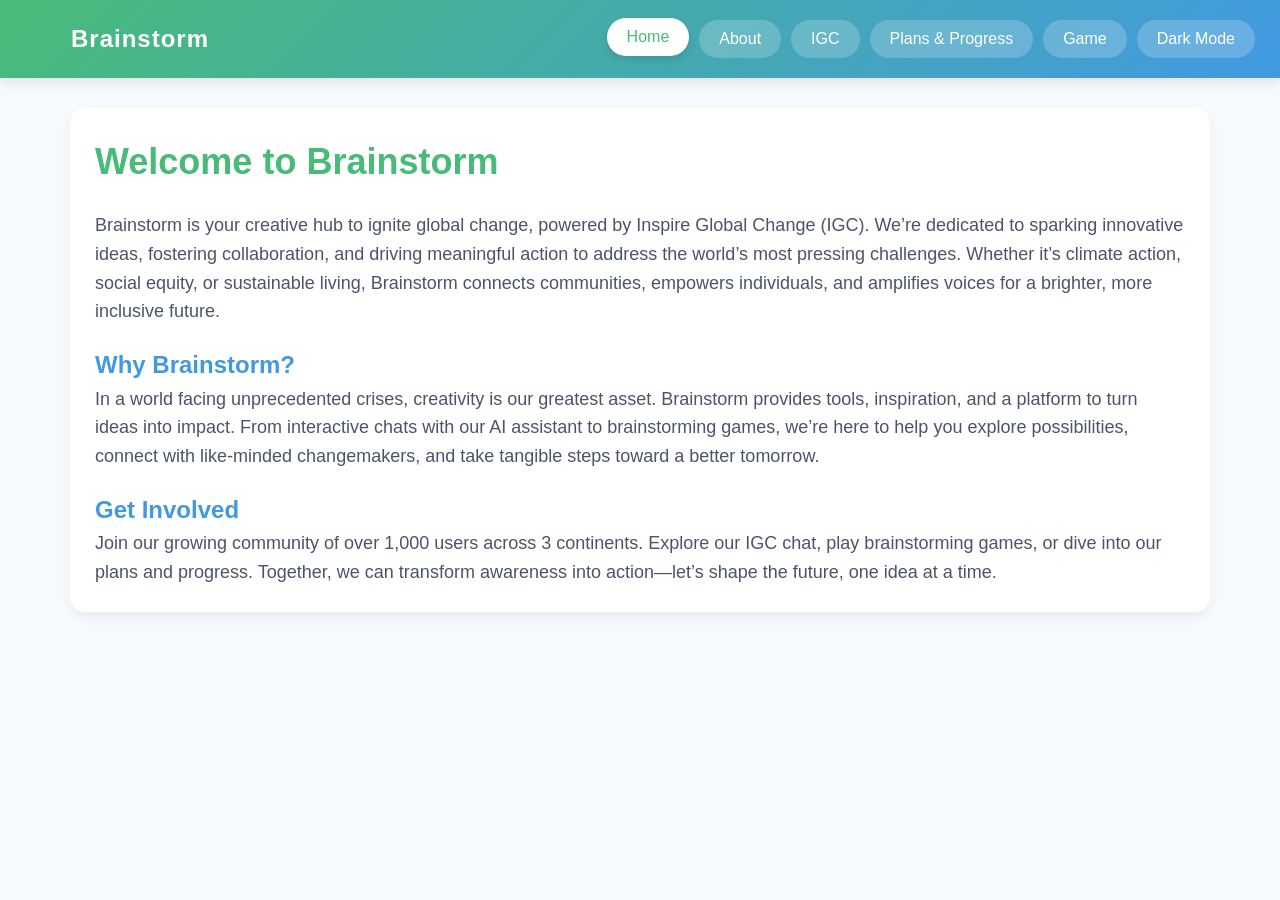
==== index.html @ 324d04b8 "Add files via upload" ====
<!DOCTYPE html>
<html lang="en">
<head>
    <meta charset="UTF-8">
    <meta name="viewport" content="width=device-width, initial-scale=1.0, viewport-fit=cover">
    <title>Brainstorm - Inspire Global Change</title>
    <!-- Load PyScript -->
    <link rel="stylesheet" href="https://pyscript.net/releases/2024.10.1/core.css">
    <script defer src="https://pyscript.net/releases/2024.10.1/core.js" type="module"></script>
    <!-- Local Styles -->
    <link rel="stylesheet" href="styles.css">
</head>
<body>
    <nav>
        <div class="logo">
            <img src="[data-uri]" alt="Brainstorm Logo">
            <span>Brainstorm</span>
        </div>
        <div class="nav-buttons">
            <button id="homeBtn" class="active">Home</button>
            <button id="aboutBtn">About</button>
            <button id="igcBtn">IGC</button>
            <button id="plansBtn">Plans & Progress</button>
            <button id="gameBtn">Game</button>
            <button id="themeToggle">Dark Mode</button>
        </div>
    </nav>
    <div id="content">
        <section id="home" class="active">
            <h1>Welcome to Brainstorm</h1>
            <p>Brainstorm is your creative hub to ignite global change, powered by Inspire Global Change (IGC). We’re dedicated to sparking innovative ideas, fostering collaboration, and driving meaningful action to address the world’s most pressing challenges. Whether it’s climate action, social equity, or sustainable living, Brainstorm connects communities, empowers individuals, and amplifies voices for a brighter, more inclusive future.</p>
            <h2>Why Brainstorm?</h2>
            <p>In a world facing unprecedented crises, creativity is our greatest asset. Brainstorm provides tools, inspiration, and a platform to turn ideas into impact. From interactive chats with our AI assistant to brainstorming games, we’re here to help you explore possibilities, connect with like-minded changemakers, and take tangible steps toward a better tomorrow.</p>
            <h2>Get Involved</h2>
            <p>Join our growing community of over 1,000 users across 3 continents. Explore our IGC chat, play brainstorming games, or dive into our plans and progress. Together, we can transform awareness into action—let’s shape the future, one idea at a time.</p>
        </section>
        <section id="about">
            <h1>About Brainstorm</h1>
            <p>Brainstorm is a platform built to foster innovation, collaboration, and real-world impact. Launched in 2025, our mission is to empower individuals, organizations, and communities to tackle global challenges—climate change, inequality, sustainability—through collective creativity and actionable solutions. We believe that every idea has the potential to spark a movement, and every voice matters in building a more equitable world.</p>
            <h2>Our Vision</h2>
            <p>We envision a world where global challenges are met with bold ideas and united efforts. By blending technology, education, and community engagement, Brainstorm aims to be the catalyst for sustainable change, bridging gaps between thinkers, doers, and dreamers across the globe.</p>
            <h2>Who We Are</h2>
            <p>Founded by a team of innovators and activists, Brainstorm combines cutting-edge Python-powered tools with a passion for progress. Our community includes environmentalists, educators, technologists, and everyday people—all united by a shared goal: to inspire and enact global transformation.</p>
            <h2>Our Approach</h2>
            <p>We focus on three pillars: <strong>Inspiration</strong> (through our IGC chat and games), <strong>Collaboration</strong> (via community partnerships), and <strong>Action</strong> (by turning ideas into projects). Join us to explore, create, and contribute to a legacy of change.</p>
        </section>
        <section id="igc">
            <h1>Inspire Global Change (IGC)</h1>
            <p>IGC is the soul of Brainstorm—a movement to inspire and enact transformation worldwide. Chat with our LuciferBOFL-powered assistant to explore ideas, get inspired, and fuel your passion for change.</p>
            <div id="chatBox"></div>
            <div id="inputArea">
                <input type="text" id="userInput" placeholder="Ask about global change, sustainability, or anything inspiring...">
                <button id="sendButton">Send</button>
            </div>
            <div id="controls">
                <button id="clearChat">Clear Chat</button>
                <button id="saveChat">Save Chat</button>
                <select id="categoryFilter">
                    <option value="all">All Categories</option>
                    <option value="climate">Climate</option>
                    <option value="technology">Technology</option>
                    <option value="sustainability">Sustainability</option>
                    <option value="unity">Unity</option>
                    <option value="youth">Youth</option>
                    <option value="education">Education</option>
                    <option value="equality">Equality</option>
                    <option value="collective">Collective Action</option>
                    <option value="peace">Peace</option>
                    <option value="local">Local Action</option>
                    <option value="mental">Mental Health</option>
                </select>
            </div>
        </section>
        <section id="plans">
            <h1>Plans & Progress</h1>
            <h2>Our Plans</h2>
            <ul>
                <li>Launch worldwide brainstorming campaigns by Q2 2025.</li>
                <li>Partner with 50+ communities for local action initiatives by 2026.</li>
                <li>Create open-source educational resources for sustainability by 2027.</li>
            </ul>
            <h2>Progress</h2>
            <p>We’ve engaged 1,000+ users, launched 5 pilot projects across 3 continents, and built this app to amplify global change ideas—join us on this journey!</p>
        </section>
        <section id="game">
            <h1>Brainstorming Games</h1>
            <p>Unleash your creativity with our brainstorming games! Select a game, enter your ideas, and watch inspiration unfold. Perfect for sparking new solutions to global challenges.</p>
            <div id="gameArea"></div>
            <div id="gameInputArea">
                <input type="text" id="gameInput" placeholder="Enter your idea or prompt...">
                <button id="playGame">Play</button>
            </div>
            <div id="gameControls">
                <button id="clearGame">Clear</button>
                <select id="gameSelect">
                    <option value="wordAssociation">Word Association</option>
                    <option value="ideaChain">Idea Chain</option>
                    <option value="whatIf">What If?</option>
                </select>
            </div>
        </section>
    </div>

    <!-- PyScript Logic -->
    <script type="py" src="logic.py" config='{"dependencies": []}'></script>
</body>
</html>
---- styles.css ----
/* Reset and Base Styles */
* {
    margin: 0;
    padding: 0;
    box-sizing: border-box;
}

body {
    font-family: -apple-system, BlinkMacSystemFont, 'Segoe UI', Roboto, Arial, sans-serif;
    background: #f7fafc;
    color: #2d3748;
    line-height: 1.6;
    -webkit-transition: background-color 0.3s ease, color 0.3s ease;
    transition: background-color 0.3s ease, color 0.3s ease;
    min-height: 100vh;
    overscroll-behavior: none;
}

/* Navigation */
nav {
    background: linear-gradient(135deg, #48bb78, #4299e1);
    padding: 15px;
    display: flex;
    flex-wrap: wrap;
    align-items: center;
    justify-content: space-between;
    box-shadow: 0 4px 12px rgba(0,0,0,0.1);
    position: sticky;
    top: 0;
    z-index: 10;
    -webkit-transition: background 0.3s ease;
    transition: background 0.3s ease;
}

.logo {
    display: flex;
    align-items: center;
    gap: 10px;
    padding: 5px 10px;
}

.logo img {
    width: 36px;
    height: 36px;
    border-radius: 50%;
    display: block;
}

.logo span {
    font-size: clamp(20px, 5vw, 24px);
    font-weight: 700;
    color: white;
    letter-spacing: 1px;
}

.nav-buttons {
    display: flex;
    flex-wrap: wrap;
    gap: 10px;
    padding: 5px 10px;
    justify-content: center;
}

nav button {
    padding: 10px 20px;
    border: none;
    border-radius: 25px;
    background: rgba(255,255,255,0.2);
    color: white;
    cursor: pointer;
    font-size: clamp(14px, 4vw, 16px);
    font-weight: 500;
    -webkit-transition: all 0.3s ease;
    transition: all 0.3s ease;
    touch-action: manipulation;
}

nav button:hover, nav button.active {
    background: #ffffff;
    color: #48bb78;
    -webkit-transform: translateY(-2px);
    transform: translateY(-2px);
    box-shadow: 0 4px 8px rgba(0,0,0,0.1);
}

/* Content */
#content {
    padding: clamp(15px, 5vw, 30px);
    max-width: 1200px;
    margin: 0 auto;
    width: 100%;
}

section {
    display: none;
    background: #ffffff;
    padding: clamp(15px, 5vw, 25px);
    border-radius: 15px;
    box-shadow: 0 6px 12px rgba(0,0,0,0.05);
    -webkit-animation: fadeIn 0.5s ease-in;
    animation: fadeIn 0.5s ease-in;
    -webkit-transition: background 0.3s ease, border-color 0.3s ease;
    transition: background 0.3s ease, border-color 0.3s ease;
}

section.active {
    display: block;
}

@-webkit-keyframes fadeIn {
    from { opacity: 0; -webkit-transform: translateY(10px); transform: translateY(10px); }
    to { opacity: 1; -webkit-transform: translateY(0); transform: translateY(0); }
}

@keyframes fadeIn {
    from { opacity: 0; -webkit-transform: translateY(10px); transform: translateY(10px); }
    to { opacity: 1; -webkit-transform: translateY(0); transform: translateY(0); }
}

h1 {
    color: #48bb78;
    font-size: clamp(24px, 6vw, 36px);
    margin-bottom: 20px;
    font-weight: 700;
}

h2 {
    color: #4299e1;
    font-size: clamp(20px, 5vw, 24px);
    margin-top: 20px;
}

p, li {
    font-size: clamp(16px, 4vw, 18px);
    color: #4a5568;
    -webkit-transition: color 0.3s ease;
    transition: color 0.3s ease;
}

/* Chat and Game Areas */
#chatBox, #gameArea {
    border: 1px solid #e2e8f0;
    height: clamp(300px, 60vh, 450px);
    overflow-y: auto;
    padding: 15px;
    background: #fff;
    border-radius: 10px;
    margin-top: 20px;
    box-shadow: inset 0 1px 3px rgba(0,0,0,0.05);
    -webkit-overflow-scrolling: touch;
    -webkit-transition: background 0.3s ease, border-color 0.3s ease;
    transition: background 0.3s ease, border-color 0.3s ease;
}

.message, .game-output {
    margin: 10px 0;
    padding: 10px 15px;
    border-radius: 10px;
    max-width: 85%;
    box-shadow: 0 2px 4px rgba(0,0,0,0.05);
    -webkit-animation: slideIn 0.3s ease;
    animation: slideIn 0.3s ease;
    -webkit-transition: background 0.3s ease;
    transition: background 0.3s ease;
}

@-webkit-keyframes slideIn {
    from { opacity: 0; -webkit-transform: translateX(-20px); transform: translateX(-20px); }
    to { opacity: 1; -webkit-transform: translateX(0); transform: translateX(0); }
}

@keyframes slideIn {
    from { opacity: 0; -webkit-transform: translateX(-20px); transform: translateX(-20px); }
    to { opacity: 1; -webkit-transform: translateX(0); transform: translateX(0); }
}

.user {
    background: #4299e1;
    color: #ffffff;
    margin-left: auto;
    text-align: right;
}

.ai, .game-output {
    background: #48bb78;
    color: #ffffff;
    margin-right: auto;
    text-align: left;
}

/* Input and Controls */
#inputArea, #gameInputArea {
    display: flex;
    flex-wrap: wrap;
    gap: 10px;
    margin-top: 20px;
    align-items: center;
}

#userInput, #gameInput {
    flex: 1;
    min-width: 200px;
    padding: 10px;
    border: 1px solid #cbd5e0;
    border-radius: 8px;
    font-size: clamp(14px, 4vw, 16px);
    background: #edf2f7;
    color: #2d3748;
    -webkit-transition: border-color 0.3s ease, box-shadow 0.3s ease, background 0.3s ease, color 0.3s ease;
    transition: border-color 0.3s ease, box-shadow 0.3s ease, background 0.3s ease, color 0.3s ease;
}

#userInput:focus, #gameInput:focus {
    border-color: #48bb78;
    box-shadow: 0 0 8px rgba(72,187,120,0.2);
    outline: none;
}

button {
    padding: 10px 20px;
    border: none;
    border-radius: 8px;
    background: #48bb78;
    color: white;
    cursor: pointer;
    font-size: clamp(14px, 4vw, 16px);
    font-weight: 500;
    -webkit-transition: all 0.3s ease;
    transition: all 0.3s ease;
    touch-action: manipulation;
}

button:hover {
    background: #4299e1;
    -webkit-transform: translateY(-2px);
    transform: translateY(-2px);
    box-shadow: 0 4px 8px rgba(0,0,0,0.1);
}

#controls, #gameControls {
    margin-top: 20px;
    display: flex;
    flex-wrap: wrap;
    gap: 10px;
    align-items: center;
}

#categoryFilter, #gameSelect {
    padding: 10px;
    border: 1px solid #cbd5e0;
    border-radius: 8px;
    font-size: clamp(14px, 4vw, 16px);
    background: #edf2f7;
    color: #2d3748;
    cursor: pointer;
    -webkit-transition: border-color 0.3s ease, background 0.3s ease, color 0.3s ease;
    transition: border-color 0.3s ease, background 0.3s ease, color 0.3s ease;
    min-width: 150px;
}

#categoryFilter:focus, #gameSelect:focus {
    border-color: #48bb78;
    outline: none;
}

/* Dark Mode */
body.dark-theme {
    background: #1a202c;
    color: #e2e8f0;
}

body.dark-theme nav {
    background: linear-gradient(135deg, #2f855a, #2b6cb0);
}

body.dark-theme nav button {
    background: rgba(255,255,255,0.1);
}

body.dark-theme nav button:hover, body.dark-theme nav button.active {
    background: #e2e8f0;
    color: #2f855a;
}

body.dark-theme section, body.dark-theme #chatBox, body.dark-theme #gameArea {
    background: #2d3748;
    border-color: #4a5568;
}

body.dark-theme .user {
    background: #2b6cb0;
}

body.dark-theme .ai, body.dark-theme .game-output {
    background: #2f855a;
}

body.dark-theme #userInput, body.dark-theme #gameInput, 
body.dark-theme #categoryFilter, body.dark-theme #gameSelect {
    background: #4a5568;
    border-color: #718096;
    color: #e2e8f0;
}

body.dark-theme p, body.dark-theme li {
    color: #e2e8f0;
}

/* Responsive Design */
@media (max-width: 768px) {
    nav {
        padding: 10px;
        flex-direction: column;
        gap: 10px;
    }
    .nav-buttons {
        gap: 8px;
    }
    nav button {
        padding: 8px 15px;
    }
    #inputArea, #controls, #gameInputArea, #gameControls {
        flex-direction: column;
    }
    #userInput, #gameInput, button, #categoryFilter, #gameSelect {
        width: 100%;
        min-width: unset;
    }
    #chatBox, #gameArea {
        height: 50vh;
    }
}

@media (max-width: 480px) {
    .logo span {
        font-size: 18px;
    }
    nav button {
        padding: 6px 12px;
        font-size: 14px;
    }
    h1 {
        font-size: 24px;
    }
    h2 {
        font-size: 20px;
    }
    p, li {
        font-size: 16px;
    }
}
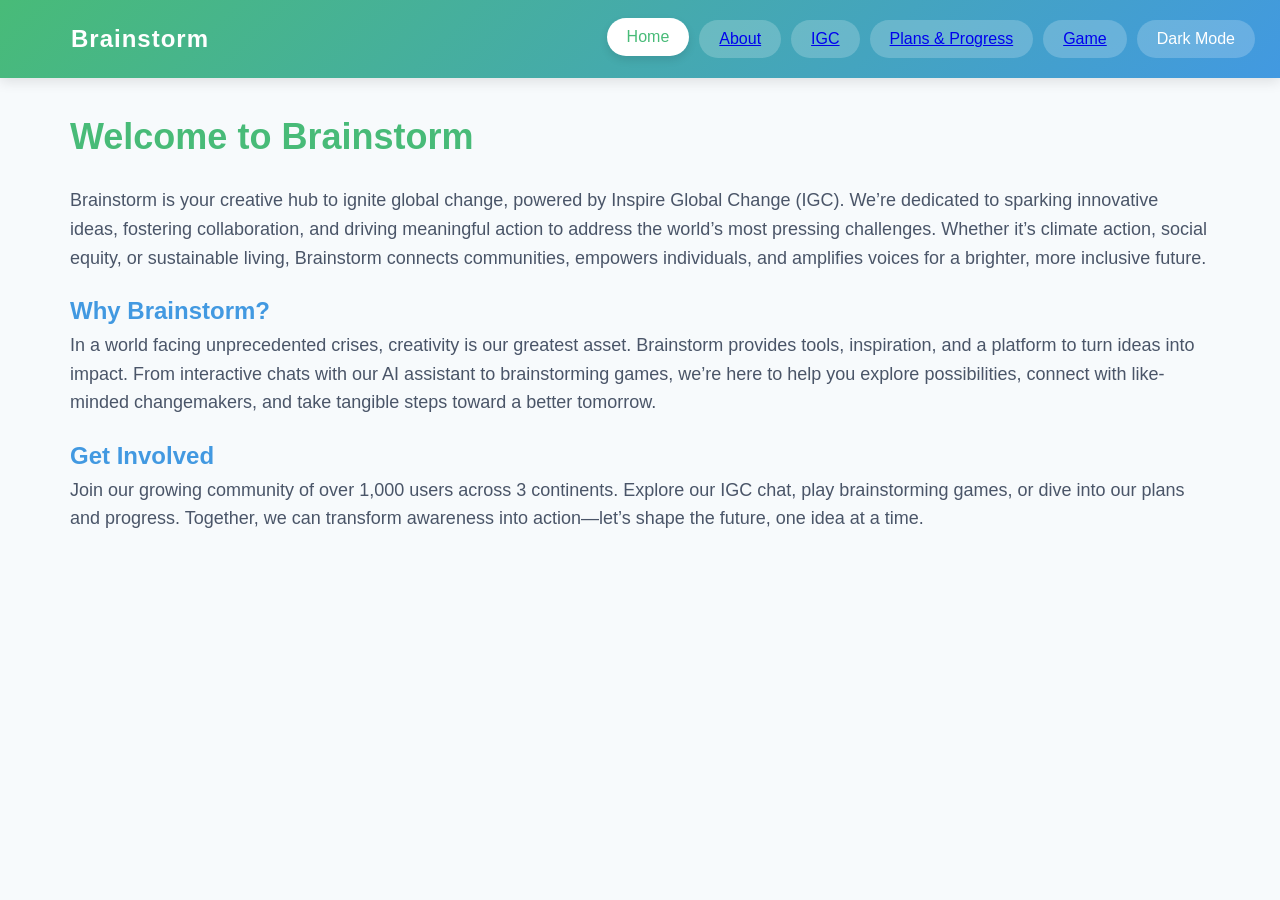
==== commit d0c09426: "Add files via upload" ====
--- a/index.html
+++ b/index.html
@@ -3,7 +3,7 @@
 <head>
     <meta charset="UTF-8">
     <meta name="viewport" content="width=device-width, initial-scale=1.0, viewport-fit=cover">
-    <title>Brainstorm - Inspire Global Change</title>
+    <title>Brainstorm - Home</title>
     <!-- Load PyScript -->
     <link rel="stylesheet" href="https://pyscript.net/releases/2024.10.1/core.css">
     <script defer src="https://pyscript.net/releases/2024.10.1/core.js" type="module"></script>
@@ -13,95 +13,26 @@
 <body>
     <nav>
         <div class="logo">
-            <img src="[data-uri]" alt="Brainstorm Logo">
+            <img src="[data-uri]" alt="Brainstorm Logo">
             <span>Brainstorm</span>
         </div>
         <div class="nav-buttons">
-            <button id="homeBtn" class="active">Home</button>
-            <button id="aboutBtn">About</button>
-            <button id="igcBtn">IGC</button>
-            <button id="plansBtn">Plans & Progress</button>
-            <button id="gameBtn">Game</button>
+            <button class="active">Home</button>
+            <button><a href="about.html">About</a></button>
+            <button><a href="igc.html">IGC</a></button>
+            <button><a href="plans.html">Plans & Progress</a></button>
+            <button><a href="game.html">Game</a></button>
             <button id="themeToggle">Dark Mode</button>
         </div>
     </nav>
     <div id="content">
-        <section id="home" class="active">
-            <h1>Welcome to Brainstorm</h1>
-            <p>Brainstorm is your creative hub to ignite global change, powered by Inspire Global Change (IGC). We’re dedicated to sparking innovative ideas, fostering collaboration, and driving meaningful action to address the world’s most pressing challenges. Whether it’s climate action, social equity, or sustainable living, Brainstorm connects communities, empowers individuals, and amplifies voices for a brighter, more inclusive future.</p>
-            <h2>Why Brainstorm?</h2>
-            <p>In a world facing unprecedented crises, creativity is our greatest asset. Brainstorm provides tools, inspiration, and a platform to turn ideas into impact. From interactive chats with our AI assistant to brainstorming games, we’re here to help you explore possibilities, connect with like-minded changemakers, and take tangible steps toward a better tomorrow.</p>
-            <h2>Get Involved</h2>
-            <p>Join our growing community of over 1,000 users across 3 continents. Explore our IGC chat, play brainstorming games, or dive into our plans and progress. Together, we can transform awareness into action—let’s shape the future, one idea at a time.</p>
-        </section>
-        <section id="about">
-            <h1>About Brainstorm</h1>
-            <p>Brainstorm is a platform built to foster innovation, collaboration, and real-world impact. Launched in 2025, our mission is to empower individuals, organizations, and communities to tackle global challenges—climate change, inequality, sustainability—through collective creativity and actionable solutions. We believe that every idea has the potential to spark a movement, and every voice matters in building a more equitable world.</p>
-            <h2>Our Vision</h2>
-            <p>We envision a world where global challenges are met with bold ideas and united efforts. By blending technology, education, and community engagement, Brainstorm aims to be the catalyst for sustainable change, bridging gaps between thinkers, doers, and dreamers across the globe.</p>
-            <h2>Who We Are</h2>
-            <p>Founded by a team of innovators and activists, Brainstorm combines cutting-edge Python-powered tools with a passion for progress. Our community includes environmentalists, educators, technologists, and everyday people—all united by a shared goal: to inspire and enact global transformation.</p>
-            <h2>Our Approach</h2>
-            <p>We focus on three pillars: <strong>Inspiration</strong> (through our IGC chat and games), <strong>Collaboration</strong> (via community partnerships), and <strong>Action</strong> (by turning ideas into projects). Join us to explore, create, and contribute to a legacy of change.</p>
-        </section>
-        <section id="igc">
-            <h1>Inspire Global Change (IGC)</h1>
-            <p>IGC is the soul of Brainstorm—a movement to inspire and enact transformation worldwide. Chat with our LuciferBOFL-powered assistant to explore ideas, get inspired, and fuel your passion for change.</p>
-            <div id="chatBox"></div>
-            <div id="inputArea">
-                <input type="text" id="userInput" placeholder="Ask about global change, sustainability, or anything inspiring...">
-                <button id="sendButton">Send</button>
-            </div>
-            <div id="controls">
-                <button id="clearChat">Clear Chat</button>
-                <button id="saveChat">Save Chat</button>
-                <select id="categoryFilter">
-                    <option value="all">All Categories</option>
-                    <option value="climate">Climate</option>
-                    <option value="technology">Technology</option>
-                    <option value="sustainability">Sustainability</option>
-                    <option value="unity">Unity</option>
-                    <option value="youth">Youth</option>
-                    <option value="education">Education</option>
-                    <option value="equality">Equality</option>
-                    <option value="collective">Collective Action</option>
-                    <option value="peace">Peace</option>
-                    <option value="local">Local Action</option>
-                    <option value="mental">Mental Health</option>
-                </select>
-            </div>
-        </section>
-        <section id="plans">
-            <h1>Plans & Progress</h1>
-            <h2>Our Plans</h2>
-            <ul>
-                <li>Launch worldwide brainstorming campaigns by Q2 2025.</li>
-                <li>Partner with 50+ communities for local action initiatives by 2026.</li>
-                <li>Create open-source educational resources for sustainability by 2027.</li>
-            </ul>
-            <h2>Progress</h2>
-            <p>We’ve engaged 1,000+ users, launched 5 pilot projects across 3 continents, and built this app to amplify global change ideas—join us on this journey!</p>
-        </section>
-        <section id="game">
-            <h1>Brainstorming Games</h1>
-            <p>Unleash your creativity with our brainstorming games! Select a game, enter your ideas, and watch inspiration unfold. Perfect for sparking new solutions to global challenges.</p>
-            <div id="gameArea"></div>
-            <div id="gameInputArea">
-                <input type="text" id="gameInput" placeholder="Enter your idea or prompt...">
-                <button id="playGame">Play</button>
-            </div>
-            <div id="gameControls">
-                <button id="clearGame">Clear</button>
-                <select id="gameSelect">
-                    <option value="wordAssociation">Word Association</option>
-                    <option value="ideaChain">Idea Chain</option>
-                    <option value="whatIf">What If?</option>
-                </select>
-            </div>
-        </section>
+        <h1>Welcome to Brainstorm</h1>
+        <p>Brainstorm is your creative hub to ignite global change, powered by Inspire Global Change (IGC). We’re dedicated to sparking innovative ideas, fostering collaboration, and driving meaningful action to address the world’s most pressing challenges. Whether it’s climate action, social equity, or sustainable living, Brainstorm connects communities, empowers individuals, and amplifies voices for a brighter, more inclusive future.</p>
+        <h2>Why Brainstorm?</h2>
+        <p>In a world facing unprecedented crises, creativity is our greatest asset. Brainstorm provides tools, inspiration, and a platform to turn ideas into impact. From interactive chats with our AI assistant to brainstorming games, we’re here to help you explore possibilities, connect with like-minded changemakers, and take tangible steps toward a better tomorrow.</p>
+        <h2>Get Involved</h2>
+        <p>Join our growing community of over 1,000 users across 3 continents. Explore our IGC chat, play brainstorming games, or dive into our plans and progress. Together, we can transform awareness into action—let’s shape the future, one idea at a time.</p>
     </div>
-
-    <!-- PyScript Logic -->
     <script type="py" src="logic.py" config='{"dependencies": []}'></script>
 </body>
 </html>
